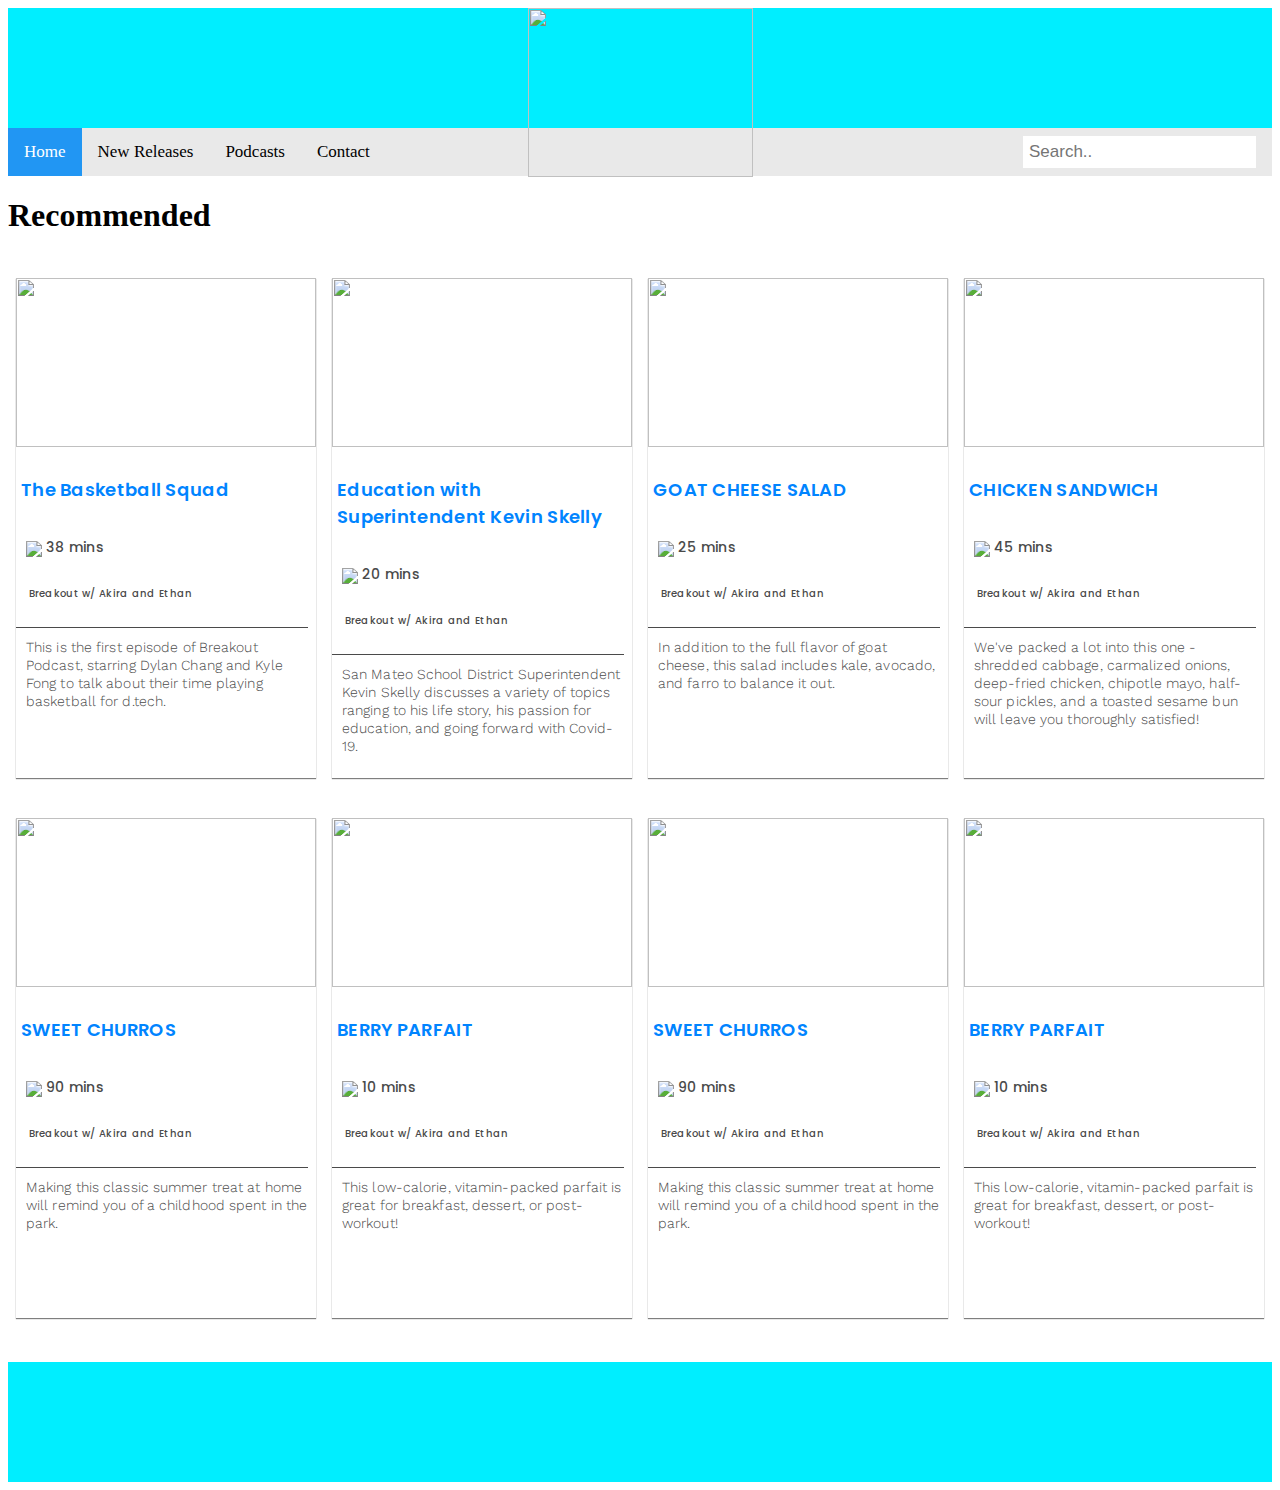
==== index.html @ 917b6dcb "Update index.html" ====
<!DOCTYPE html>
<html>

  <head>
    <meta charset="utf-8">
    <title>Home</title>
    <link rel="stylesheet" type="text/css" href="reset.css" />
    <link rel="stylesheet" type="text/css" href="css/style.css" />
    <link href="https://fonts.googleapis.com/css?family=Poppins:400,600" rel="stylesheet">
    <link href="https://fonts.googleapis.com/css?family=Work+Sans" rel="stylesheet">
    <script src="https://kit.fontawesome.com/f1a1d6ea13.js" crossorigin="anonymous"></script>
  </head>

  <body>

    <div class="container">

      <header>
         <img src="https://iili.io/JOYU8v.png" class="logo">
      </header>

      <div class="topnav">
        <a class="active" href="index.html">Home</a>
        <a href="recent.html">New Releases</a>
        <a href="podcast.html">Podcasts</a>
        <a href="contact.html">Contact</a>
        <input type="text" placeholder="Search..">
      </div>

      <h1>Recommended</h1>

      <main>
        <div class="recipe a">
          <img src="https://i.ytimg.com/vi/mdMK1BZ7XjU/hqdefault.jpg?sqp=-oaymwEZCPYBEIoBSFXyq4qpAwsIARUAAIhCGAFwAQ==&rs=AOn4CLCXfN_ZaGYLfil5cJaO2UnoOfrtQg" />
          <h2>The Basketball Squad</h2>
          <img src="https://s3.amazonaws.com/codecademy-content/courses/learn-css-grid/lesson-ii/time.svg" class="time" />
          <p class="mins">38 mins</p>
          <br>
          <i class="fas fa-users"></i>
          <p class="pub">Breakout w/ Akira and Ethan</p>
          <p class="description">
            This is the first episode of Breakout Podcast, starring Dylan Chang and Kyle Fong to talk about their time playing basketball for d.tech.</p>
        </div>
        <div class="recipe b">
          <img src="https://i.ytimg.com/vi/KExg7CMBNw0/hqdefault.jpg?sqp=-oaymwEZCPYBEIoBSFXyq4qpAwsIARUAAIhCGAFwAQ==&rs=AOn4CLCQDAZk7Y6VL9HktSI1mZzcldFO5Q" />
          <h2> Education with Superintendent Kevin Skelly</h2>
          <img src="https://s3.amazonaws.com/codecademy-content/courses/learn-css-grid/lesson-ii/time.svg" class="time" />
          <p class="mins">20 mins</p>
          <br>
          <i class="fas fa-users"></i>
          <p class="pub">Breakout w/ Akira and Ethan</p>
          <p class="description">
            San Mateo School District Superintendent Kevin Skelly discusses a variety of topics ranging to his life story, his passion for education, and going forward with Covid-19.
          </p>
        </div>
        <div class="recipe c">
          <img src="https://s3.amazonaws.com/codecademy-content/courses/learn-css-grid/lesson-ii/image-5.png" />
          <h2>GOAT CHEESE SALAD</h2>
          <img src="https://s3.amazonaws.com/codecademy-content/courses/learn-css-grid/lesson-ii/time.svg" class="time" />
          <p class="mins">25 mins</p>
          <br>
          <i class="fas fa-users"></i>
          <p class="pub">Breakout w/ Akira and Ethan</p>
          <p class="description">
            In addition to the full flavor of goat cheese, this salad includes kale, avocado, and farro to balance it out.</p>
        </div>
        <div class="recipe d">
          <img src="https://s3.amazonaws.com/codecademy-content/courses/learn-css-grid/lesson-ii/image-4.png" />
          <h2>CHICKEN SANDWICH</h2>
          <img src="https://s3.amazonaws.com/codecademy-content/courses/learn-css-grid/lesson-ii/time.svg" class="time" />
          <p class="mins">45 mins</p>
          <br>
          <i class="fas fa-users"></i>
          <p class="pub">Breakout w/ Akira and Ethan</p>
          <p class="description">
            We've packed a lot into this one - shredded cabbage, carmalized onions, deep-fried chicken, chipotle mayo, half-sour pickles, and a toasted sesame bun will leave you thoroughly satisfied!</p>
        </div>
        <div class="recipe e">
          <img src="https://s3.amazonaws.com/codecademy-content/courses/learn-css-grid/lesson-ii/image-3.png" />
          <h2>SWEET CHURROS</h2>
          <img src="https://s3.amazonaws.com/codecademy-content/courses/learn-css-grid/lesson-ii/time.svg" class="time" />
          <p class="mins">90 mins</p>
          <br>
          <i class="fas fa-users"></i>
          <p class="pub">Breakout w/ Akira and Ethan</p>
          <p class="description">
            Making this classic summer treat at home will remind you of a childhood spent in the park.</p>
        </div>
        <div class="recipe f">
          <img src="https://s3.amazonaws.com/codecademy-content/courses/learn-css-grid/lesson-ii/image-6.png" />
          <h2>BERRY PARFAIT</h2>
          <img src="https://s3.amazonaws.com/codecademy-content/courses/learn-css-grid/lesson-ii/time.svg" class="time" />
          <p class="mins">10 mins</p>
          <br>
          <i class="fas fa-users"></i>
          <p class="pub">Breakout w/ Akira and Ethan</p>
          <p class="description">
            This low-calorie, vitamin-packed parfait is great for breakfast, dessert, or post-workout!</p>
        </div>
        <div class="recipe g">
          <img src="https://s3.amazonaws.com/codecademy-content/courses/learn-css-grid/lesson-ii/image-3.png" />
          <h2>SWEET CHURROS</h2>
          <img src="https://s3.amazonaws.com/codecademy-content/courses/learn-css-grid/lesson-ii/time.svg" class="time" />
          <p class="mins">90 mins</p>
          <br>
          <i class="fas fa-users"></i>
          <p class="pub">Breakout w/ Akira and Ethan</p>
          <p class="description">
            Making this classic summer treat at home will remind you of a childhood spent in the park.</p>
        </div>
        <div class="recipe h">
          <img src="https://s3.amazonaws.com/codecademy-content/courses/learn-css-grid/lesson-ii/image-6.png" />
          <h2>BERRY PARFAIT</h2>
          <img src="https://s3.amazonaws.com/codecademy-content/courses/learn-css-grid/lesson-ii/time.svg" class="time" />
          <p class="mins">10 mins</p>
          <br>
          <i class="fas fa-users"></i>
          <p class="pub">Breakout w/ Akira and Ethan</p>
          <p class="description">
            This low-calorie, vitamin-packed parfait is great for breakfast, dessert, or post-workout!</p>
        </div>
      </main>

      <footer>
      </footer>

    </div>
  </body>

</html>
---- css/style.css ----
header, footer {
    background-color: #00eeff;
    text-align: center;
    min-width: 500px;
    height: 120px;
  }
  
 /* Add a black background color to the top navigation bar */
.topnav {
  overflow: hidden;
  background-color: #e9e9e9;
}

/* Style the links inside the navigation bar */
.topnav a {
  float: left;
  display: block;
  color: black;
  text-align: center;
  padding: 14px 16px;
  text-decoration: none;
  font-size: 17px;
}

/* Change the color of links on hover */
.topnav a:hover {
  background-color: #ddd;
  color: black;
}

/* Style the "active" element to highlight the current page */
.topnav a.active {
  background-color: #2196F3;
  color: white;
}

/* Style the search box inside the navigation bar */
.topnav input[type=text] {
  float: right;
  padding: 6px;
  border: none;
  margin-top: 8px;
  margin-right: 16px;
  font-size: 17px;
}

/* When the screen is less than 600px wide, stack the links and the search field vertically instead of horizontally */
@media screen and (max-width: 600px) {
  .topnav a, .topnav input[type=text] {
    float: none;
    display: block;
    text-align: left;
    width: 100%;
    margin: 0;
    padding: 14px;
  }
  .topnav input[type=text] {
    border: 1px solid #ccc;
  }
}

  main {
    display: grid;
    grid-template-columns: 1fr 1fr 1fr 1fr;
    grid-template-rows: repeat(2, 500px);
    grid-gap: 40px 0px;
    margin-top: 44px;
    grid-auto-rows: 500px;
    justify-items: center;
    justify-content: center;
    align-items: stretch;
    align-content: center;
    grid-auto-rows: 500px;
    grid-auto-flow: row;
  }
  
  h2 {
    font-family: Poppins;
    font-size: 18px;
    font-weight: 600;
    letter-spacing: 0.3px;
    text-align: left;
    color: #0084ff;
    padding: 10px 0px 10px 5px;
  }
  
  img {
    width: 300px;
    height: 168.75px;
  }
  
  .recipe {
    box-shadow: 0 1px 1px 0 rgba(0, 0, 0, 0.5);
    width: 300px;
  }

  i {
    padding-left: 12.5px;
    width: 20px;
    height: auto;
  }
  
  .a {
  }
  
  .c {
  }
  
  .time {
    padding-left: 10px;
    padding-top: 5px;
    width: 20px;
    height: auto;
  }
  
  .mins {
    display: inline-block;
    font-family: Poppins;
    font-size: 14px;
    font-weight: 500;
    letter-spacing: 0.3px;
    text-align: left;
    color: #4a4a4a;
    position: relative;
    bottom: 5px;
  }

  .pub {
    display: inline-block;
    font-family: Poppins;
    font-size: 10px;
    font-weight: 500;
    letter-spacing: 0.3px;
    text-align: left;
    color: #4a4a4a;
    position: relative;
    bottom: 1px;
    
  }
  
  .description {
    font-family: Work Sans;
    font-size: 14px;
    font-weight: 300;
    line-height: 1.29;
    letter-spacing: 0.1px;
    text-align: left;
    color: #4a4a4a;
    padding: 10px 0px 10px 10px;
    border-top: 1px solid #4a4a4a;
    margin-right: 8px;
  }
  
  .logo {
    width: 225px;
    object-fit: contain;
  }
  
  .container {
    min-width: 500px;
    margin: auto;
  }
  
  footer {
    margin-top: 44px;
  }
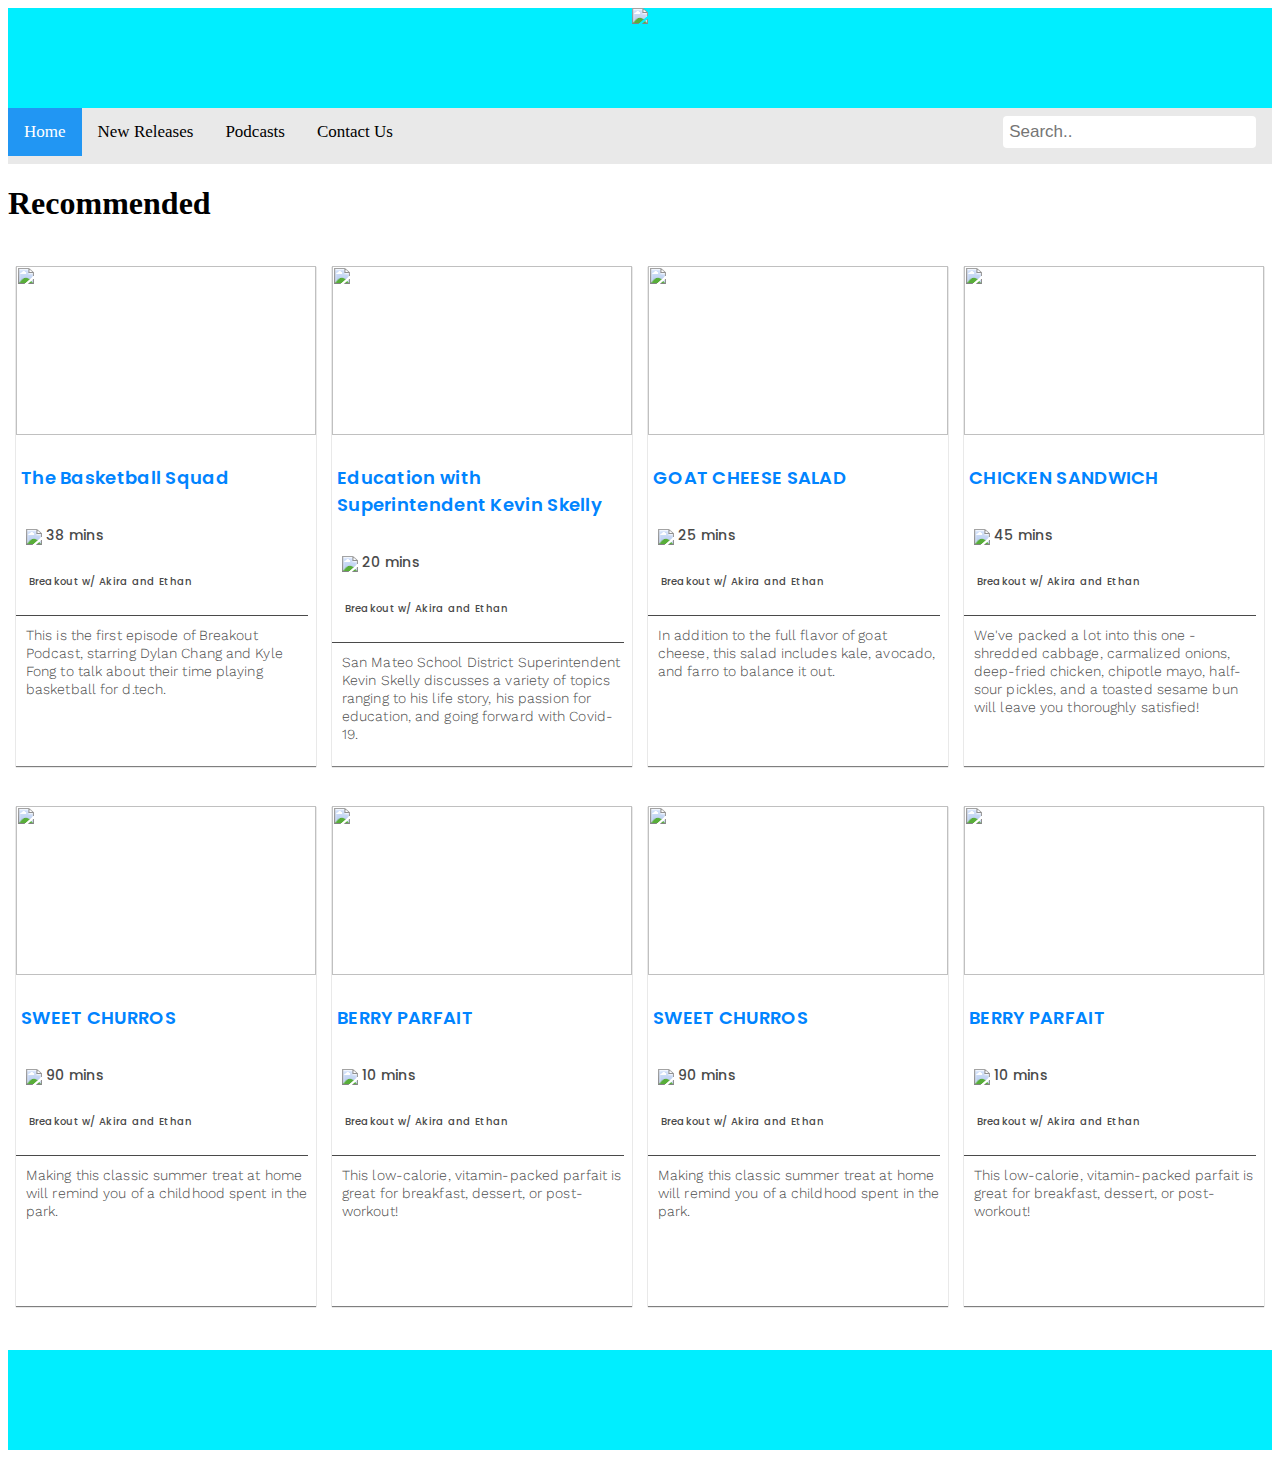
==== commit ac9b70d6: "Update index.html" ====
--- a/index.html
+++ b/index.html
@@ -23,7 +23,7 @@
         <a class="active" href="index.html">Home</a>
         <a href="recent.html">New Releases</a>
         <a href="podcast.html">Podcasts</a>
-        <a href="contact.html">Contact</a>
+        <a href="contact.html">Contact Us</a>
         <input type="text" placeholder="Search..">
       </div>
 
--- a/css/style.css
+++ b/css/style.css
@@ -2,7 +2,7 @@
     background-color: #00eeff;
     text-align: center;
     min-width: 500px;
-    height: 120px;
+    height: 100px;
   }
   
  /* Add a black background color to the top navigation bar */
@@ -42,6 +42,7 @@
   margin-top: 8px;
   margin-right: 16px;
   font-size: 17px;
+  width: 20%;
 }
 
 /* When the screen is less than 600px wide, stack the links and the search field vertically instead of horizontally */
@@ -152,7 +153,8 @@
   }
   
   .logo {
-    width: 225px;
+    height: 90px;
+    width: auto;
     object-fit: contain;
   }
   
@@ -164,3 +166,37 @@
   footer {
     margin-top: 44px;
   }
+
+/* Style inputs with type="text", select elements and textareas */
+input[type=text], select, textarea {
+  width: 100%; /* Full width */
+  padding: 12px; /* Some padding */ 
+  border: 1px solid #ccc; /* Gray border */
+  border-radius: 4px; /* Rounded borders */
+  box-sizing: border-box; /* Make sure that padding and width stays in place */
+  margin-top: 6px; /* Add a top margin */
+  margin-bottom: 16px; /* Bottom margin */
+  resize: vertical /* Allow the user to vertically resize the textarea (not horizontally) */
+}
+
+/* Style the submit button with a specific background color etc */
+input[type=submit] {
+  background-color: #4CAF50;
+  color: white;
+  padding: 12px 20px;
+  border: none;
+  border-radius: 4px;
+  cursor: pointer;
+}
+
+/* When moving the mouse over the submit button, add a darker green color */
+input[type=submit]:hover {
+  background-color: #45a049;
+}
+
+/* Add a background color and some padding around the form */
+.contain {
+  border-radius: 5px;
+  background-color: #f2f2f2;
+  padding: 20px;
+}
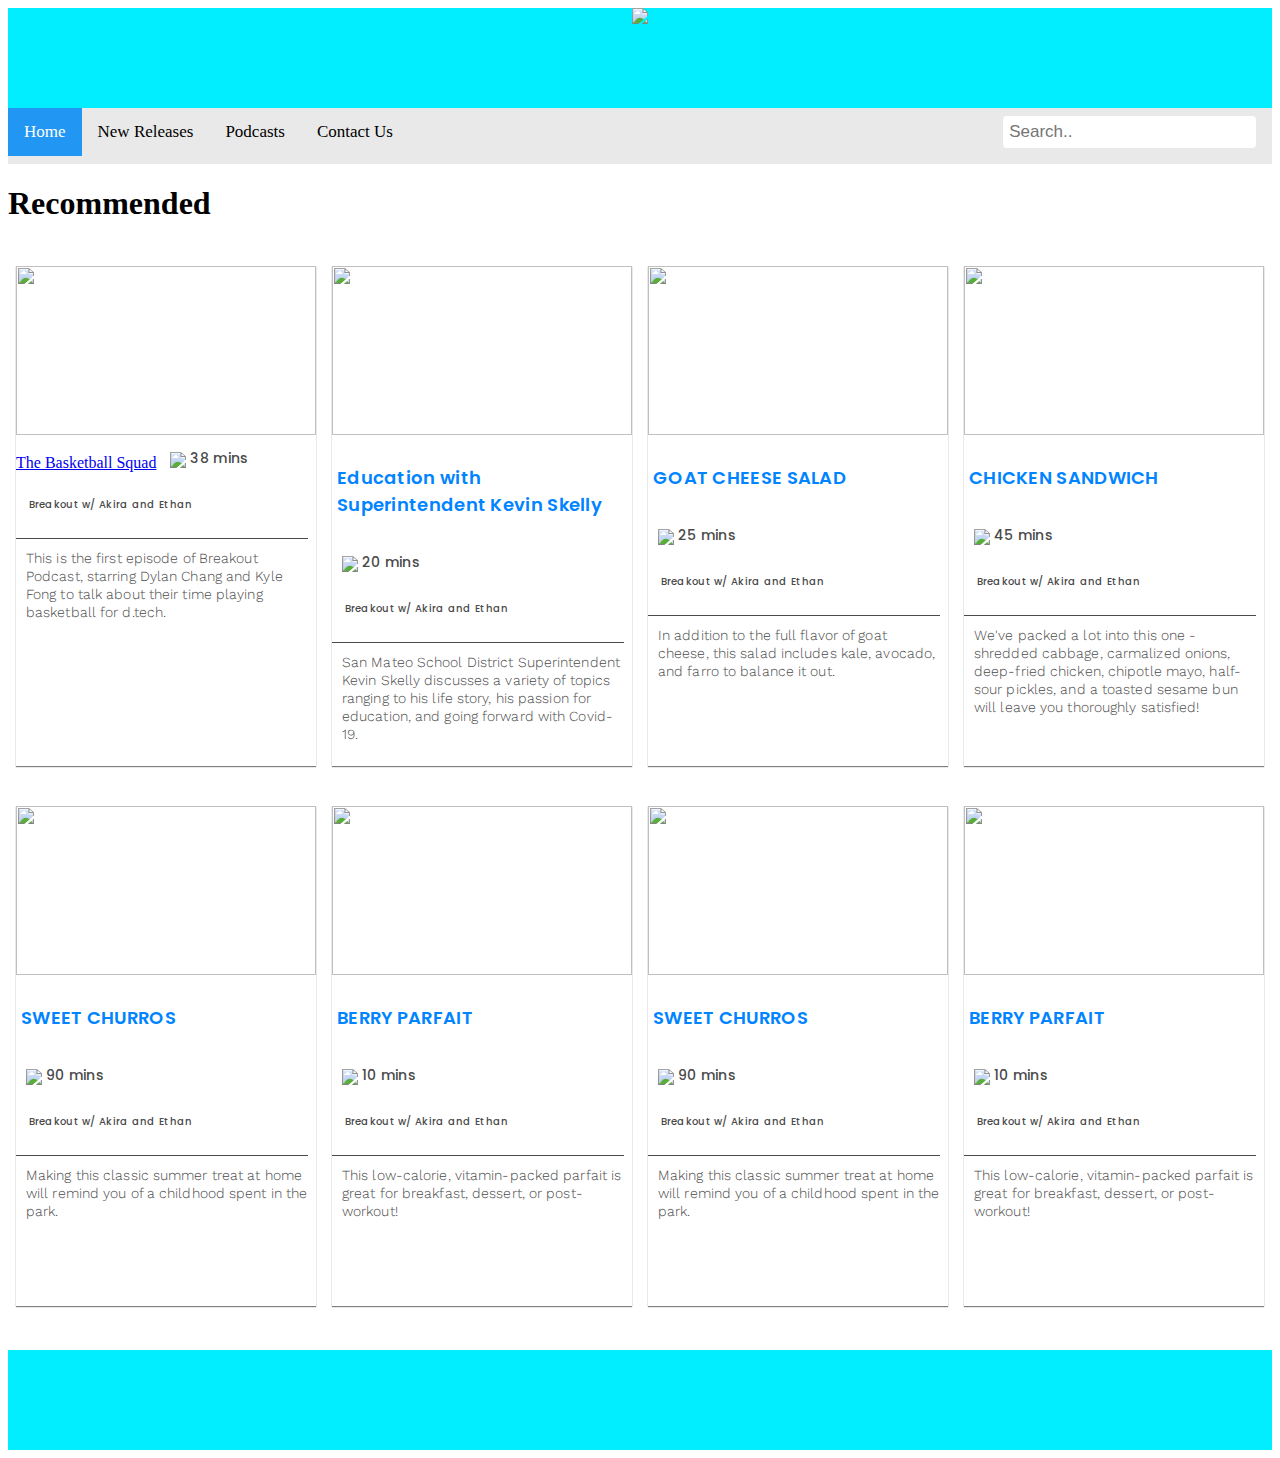
==== commit a8595005: "Update index.html" ====
--- a/index.html
+++ b/index.html
@@ -32,7 +32,7 @@
       <main>
         <div class="recipe a">
           <img src="https://i.ytimg.com/vi/mdMK1BZ7XjU/hqdefault.jpg?sqp=-oaymwEZCPYBEIoBSFXyq4qpAwsIARUAAIhCGAFwAQ==&rs=AOn4CLCXfN_ZaGYLfil5cJaO2UnoOfrtQg" />
-          <h2>The Basketball Squad</h2>
+          <a href="videoone.htmk">The Basketball Squad</a>
           <img src="https://s3.amazonaws.com/codecademy-content/courses/learn-css-grid/lesson-ii/time.svg" class="time" />
           <p class="mins">38 mins</p>
           <br>
--- a/css/style.css
+++ b/css/style.css
@@ -153,7 +153,7 @@
   }
   
   .logo {
-    height: 90px;
+    height: 75px;
     width: auto;
     object-fit: contain;
   }
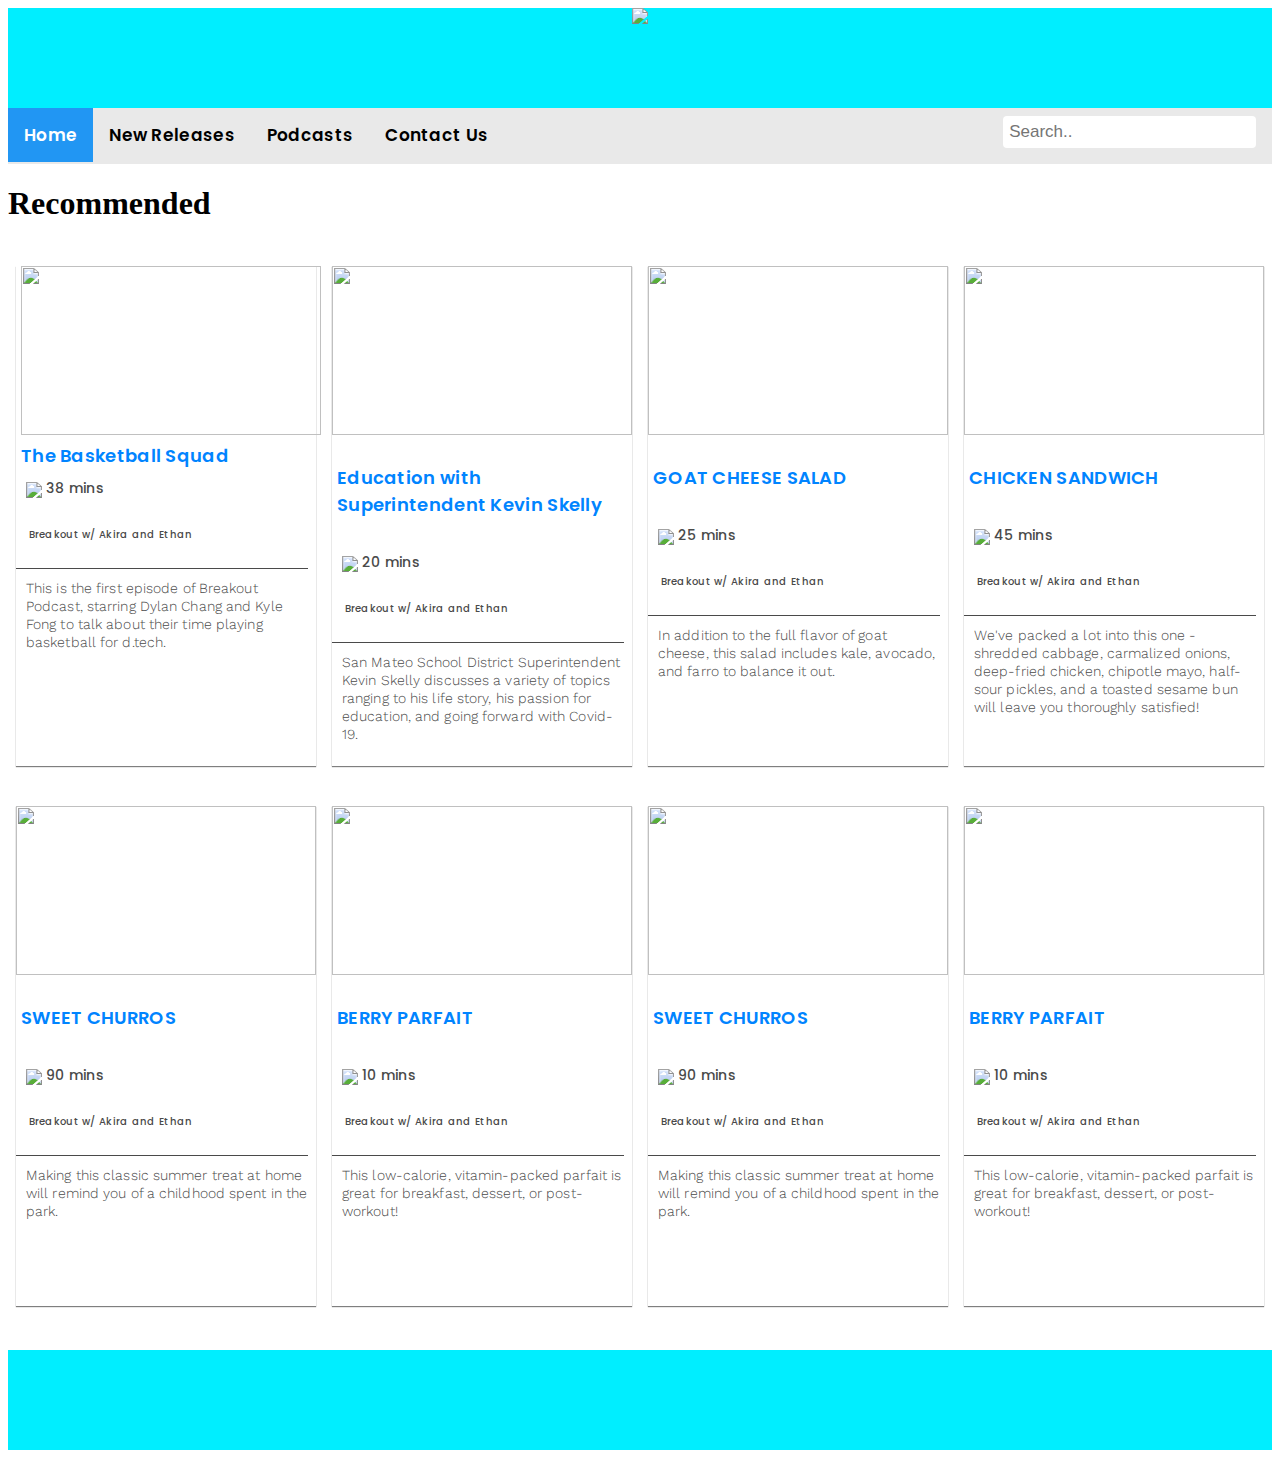
==== commit 16751415: "Update index.html" ====
--- a/index.html
+++ b/index.html
@@ -31,8 +31,9 @@
 
       <main>
         <div class="recipe a">
-          <img src="https://i.ytimg.com/vi/mdMK1BZ7XjU/hqdefault.jpg?sqp=-oaymwEZCPYBEIoBSFXyq4qpAwsIARUAAIhCGAFwAQ==&rs=AOn4CLCXfN_ZaGYLfil5cJaO2UnoOfrtQg" />
-          <a href="videoone.htmk">The Basketball Squad</a>
+          <a href="videoone.html"><img src="https://i.ytimg.com/vi/mdMK1BZ7XjU/hqdefault.jpg?sqp=-oaymwEZCPYBEIoBSFXyq4qpAwsIARUAAIhCGAFwAQ==&rs=AOn4CLCXfN_ZaGYLfil5cJaO2UnoOfrtQg"/></a>
+          <a href="videoone.html">The Basketball Squad</a>
+          <br>
           <img src="https://s3.amazonaws.com/codecademy-content/courses/learn-css-grid/lesson-ii/time.svg" class="time" />
           <p class="mins">38 mins</p>
           <br>
--- a/css/style.css
+++ b/css/style.css
@@ -5,62 +5,62 @@
     height: 100px;
   }
   
- /* Add a black background color to the top navigation bar */
+/* Add a black background color to the top navigation bar */
 .topnav {
-  overflow: hidden;
-  background-color: #e9e9e9;
+    overflow: hidden;
+    background-color: #e9e9e9;
 }
 
 /* Style the links inside the navigation bar */
 .topnav a {
-  float: left;
-  display: block;
-  color: black;
-  text-align: center;
-  padding: 14px 16px;
-  text-decoration: none;
-  font-size: 17px;
+    float: left;
+    display: block;
+    color: black;
+    text-align: center;
+    padding: 14px 16px;
+    text-decoration: none;
+    font-size: 17px;
 }
 
 /* Change the color of links on hover */
 .topnav a:hover {
-  background-color: #ddd;
-  color: black;
+    background-color: #ddd;
+    color: black;
 }
 
 /* Style the "active" element to highlight the current page */
 .topnav a.active {
-  background-color: #2196F3;
-  color: white;
+    background-color: #2196F3;
+    color: white;
 }
 
 /* Style the search box inside the navigation bar */
 .topnav input[type=text] {
-  float: right;
-  padding: 6px;
-  border: none;
-  margin-top: 8px;
-  margin-right: 16px;
-  font-size: 17px;
-  width: 20%;
+    float: right;
+    padding: 6px;
+    border: none;
+    margin-top: 8px;
+    margin-right: 16px;
+    font-size: 17px;
+    width: 20%;
 }
 
 /* When the screen is less than 600px wide, stack the links and the search field vertically instead of horizontally */
 @media screen and (max-width: 600px) {
-  .topnav a, .topnav input[type=text] {
-    float: none;
-    display: block;
-    text-align: left;
-    width: 100%;
-    margin: 0;
-    padding: 14px;
-  }
-  .topnav input[type=text] {
-    border: 1px solid #ccc;
-  }
-}
-
-  main {
+    .topnav a, .topnav input[type=text] {
+        float: none;
+        display: block;
+        text-align: left;
+        width: 100%;
+        margin: 0;
+        padding: 14px;
+    }
+    .topnav input[type=text] {
+        border: 1px solid #ccc;
+    }
+}
+
+main {
     display: grid;
     grid-template-columns: 1fr 1fr 1fr 1fr;
     grid-template-rows: repeat(2, 500px);
@@ -73,9 +73,9 @@
     align-content: center;
     grid-auto-rows: 500px;
     grid-auto-flow: row;
-  }
-  
-  h2 {
+}
+
+h2 {
     font-family: Poppins;
     font-size: 18px;
     font-weight: 600;
@@ -83,38 +83,55 @@
     text-align: left;
     color: #0084ff;
     padding: 10px 0px 10px 5px;
-  }
-  
-  img {
+}
+
+iframe {
+    height: 720;
+    width: 1280;
+    padding-top: 40px;
+}
+
+a {
+    text-decoration: none;
+    font-family: Poppins;
+    font-size: 18px;
+    font-weight: 600;
+    letter-spacing: 0.3px;
+    text-align: left;
+    color: #0084ff;
+    padding: 10px 0px 10px 5px;
+}
+
+img {
     width: 300px;
     height: 168.75px;
-  }
-  
-  .recipe {
+}
+
+.recipe {
     box-shadow: 0 1px 1px 0 rgba(0, 0, 0, 0.5);
     width: 300px;
-  }
-
-  i {
+}
+
+i {
     padding-left: 12.5px;
     width: 20px;
     height: auto;
-  }
-  
-  .a {
-  }
-  
-  .c {
-  }
-  
-  .time {
+}
+
+.a {
+}
+
+.c {
+}
+
+.time {
     padding-left: 10px;
     padding-top: 5px;
     width: 20px;
     height: auto;
-  }
-  
-  .mins {
+}
+
+.mins {
     display: inline-block;
     font-family: Poppins;
     font-size: 14px;
@@ -124,9 +141,9 @@
     color: #4a4a4a;
     position: relative;
     bottom: 5px;
-  }
-
-  .pub {
+}
+
+.pub {
     display: inline-block;
     font-family: Poppins;
     font-size: 10px;
@@ -136,10 +153,9 @@
     color: #4a4a4a;
     position: relative;
     bottom: 1px;
-    
-  }
-  
-  .description {
+}
+
+.description {
     font-family: Work Sans;
     font-size: 14px;
     font-weight: 300;
@@ -150,53 +166,53 @@
     padding: 10px 0px 10px 10px;
     border-top: 1px solid #4a4a4a;
     margin-right: 8px;
-  }
-  
-  .logo {
+}
+
+.logo {
     height: 75px;
     width: auto;
     object-fit: contain;
-  }
-  
-  .container {
+}
+
+.container {
     min-width: 500px;
     margin: auto;
-  }
-  
-  footer {
+}
+
+footer {
     margin-top: 44px;
-  }
+}
 
 /* Style inputs with type="text", select elements and textareas */
 input[type=text], select, textarea {
-  width: 100%; /* Full width */
-  padding: 12px; /* Some padding */ 
-  border: 1px solid #ccc; /* Gray border */
-  border-radius: 4px; /* Rounded borders */
-  box-sizing: border-box; /* Make sure that padding and width stays in place */
-  margin-top: 6px; /* Add a top margin */
-  margin-bottom: 16px; /* Bottom margin */
-  resize: vertical /* Allow the user to vertically resize the textarea (not horizontally) */
+    width: 100%; /* Full width */
+    padding: 12px; /* Some padding */ 
+    border: 1px solid #ccc; /* Gray border */
+    border-radius: 4px; /* Rounded borders */
+    box-sizing: border-box; /* Make sure that padding and width stays in place */
+    margin-top: 6px; /* Add a top margin */
+    margin-bottom: 16px; /* Bottom margin */
+    resize: vertical /* Allow the user to vertically resize the textarea (not horizontally) */
 }
 
 /* Style the submit button with a specific background color etc */
 input[type=submit] {
-  background-color: #4CAF50;
-  color: white;
-  padding: 12px 20px;
-  border: none;
-  border-radius: 4px;
-  cursor: pointer;
+    background-color: #4CAF50;
+    color: white;
+    padding: 12px 20px;
+    border: none;
+    border-radius: 4px;
+    cursor: pointer;
 }
 
 /* When moving the mouse over the submit button, add a darker green color */
 input[type=submit]:hover {
-  background-color: #45a049;
+    background-color: #45a049;
 }
 
 /* Add a background color and some padding around the form */
 .contain {
-  border-radius: 5px;
-  background-color: #f2f2f2;
-  padding: 20px;
-}
+    border-radius: 5px;
+    background-color: #f2f2f2;
+    padding: 20px;
+}
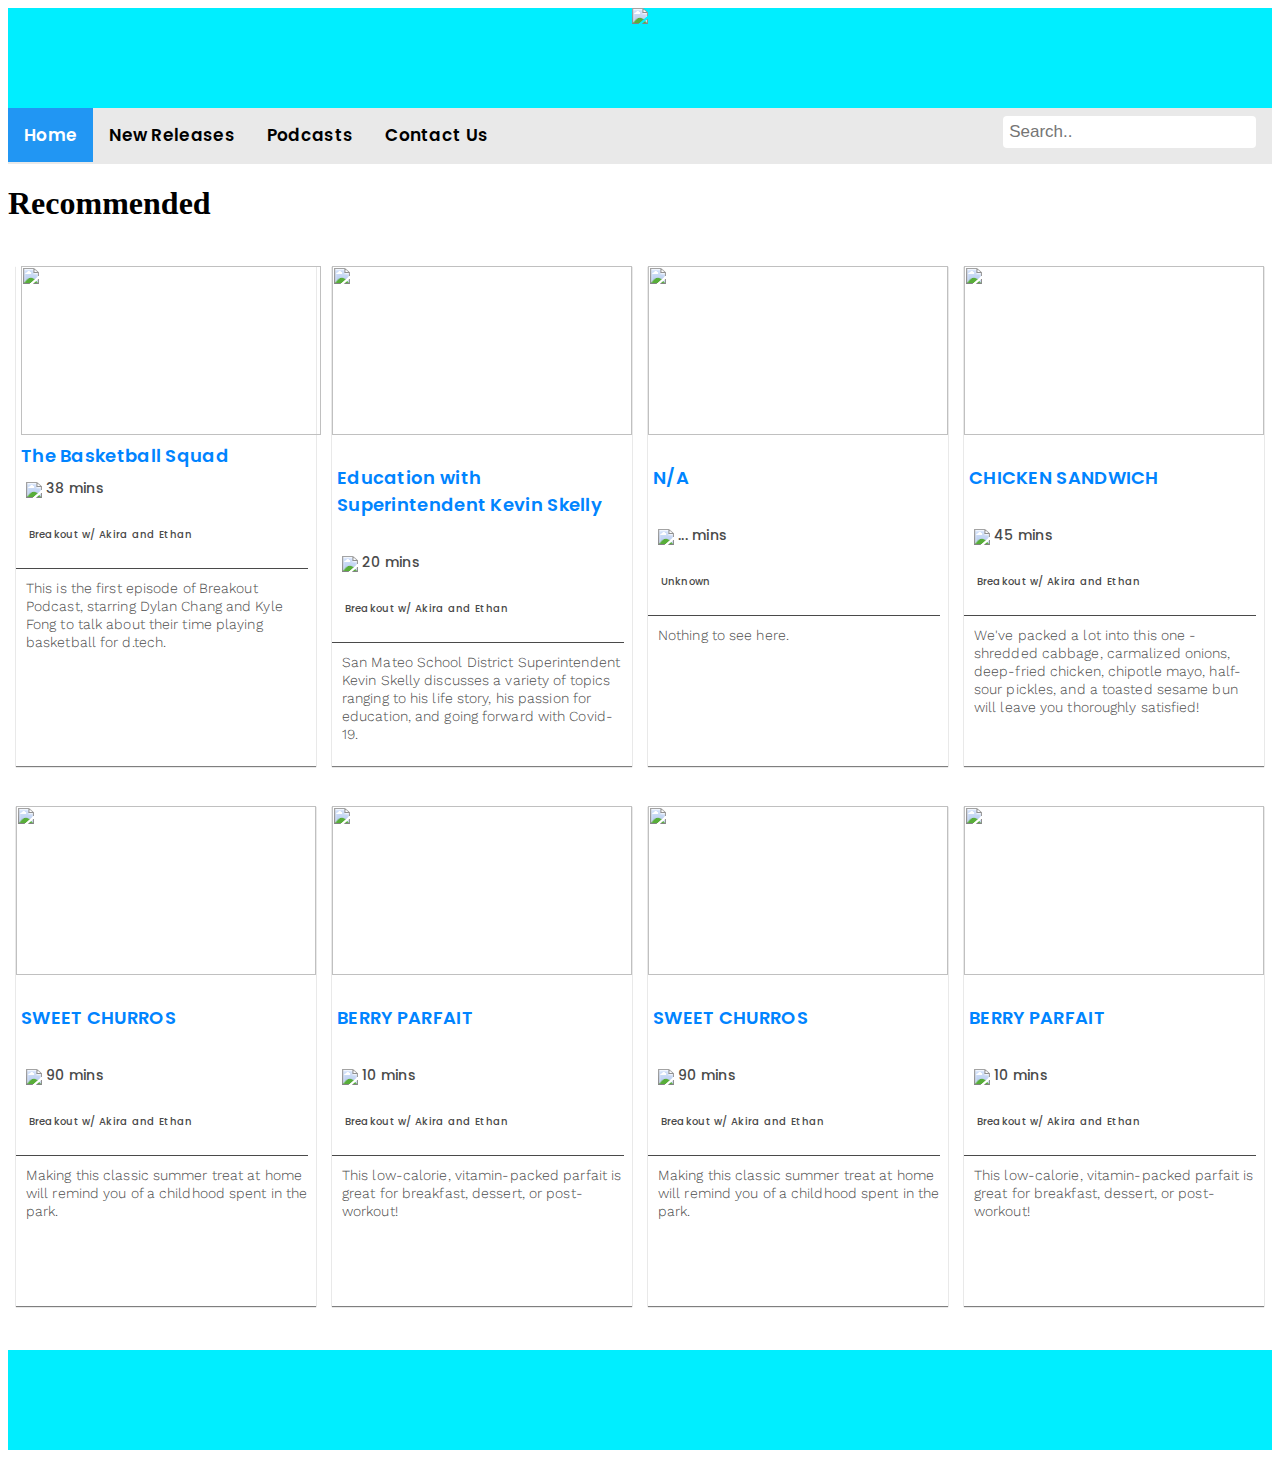
==== commit ebada4f9: "Update index.html" ====
--- a/index.html
+++ b/index.html
@@ -32,7 +32,7 @@
       <main>
         <div class="recipe a">
           <a href="videoone.html"><img src="https://i.ytimg.com/vi/mdMK1BZ7XjU/hqdefault.jpg?sqp=-oaymwEZCPYBEIoBSFXyq4qpAwsIARUAAIhCGAFwAQ==&rs=AOn4CLCXfN_ZaGYLfil5cJaO2UnoOfrtQg"/></a>
-          <a href="videoone.html">The Basketball Squad</a>
+          <a href="videoone.html">    The Basketball Squad</a>
           <br>
           <img src="https://s3.amazonaws.com/codecademy-content/courses/learn-css-grid/lesson-ii/time.svg" class="time" />
           <p class="mins">38 mins</p>
@@ -55,15 +55,15 @@
           </p>
         </div>
         <div class="recipe c">
-          <img src="https://s3.amazonaws.com/codecademy-content/courses/learn-css-grid/lesson-ii/image-5.png" />
-          <h2>GOAT CHEESE SALAD</h2>
+          <img src="https://i.ytimg.com/vi/lO45DNkBMi4/maxresdefault.jpg" />
+          <h2>N/A</h2>
           <img src="https://s3.amazonaws.com/codecademy-content/courses/learn-css-grid/lesson-ii/time.svg" class="time" />
-          <p class="mins">25 mins</p>
+          <p class="mins">... mins</p>
           <br>
           <i class="fas fa-users"></i>
-          <p class="pub">Breakout w/ Akira and Ethan</p>
+          <p class="pub">Unknown</p>
           <p class="description">
-            In addition to the full flavor of goat cheese, this salad includes kale, avocado, and farro to balance it out.</p>
+            Nothing to see here.</p>
         </div>
         <div class="recipe d">
           <img src="https://s3.amazonaws.com/codecademy-content/courses/learn-css-grid/lesson-ii/image-4.png" />
--- a/css/style.css
+++ b/css/style.css
@@ -99,7 +99,7 @@
     letter-spacing: 0.3px;
     text-align: left;
     color: #0084ff;
-    padding: 10px 0px 10px 5px;
+    padding: 0px 0px 10px 5px;
 }
 
 img {
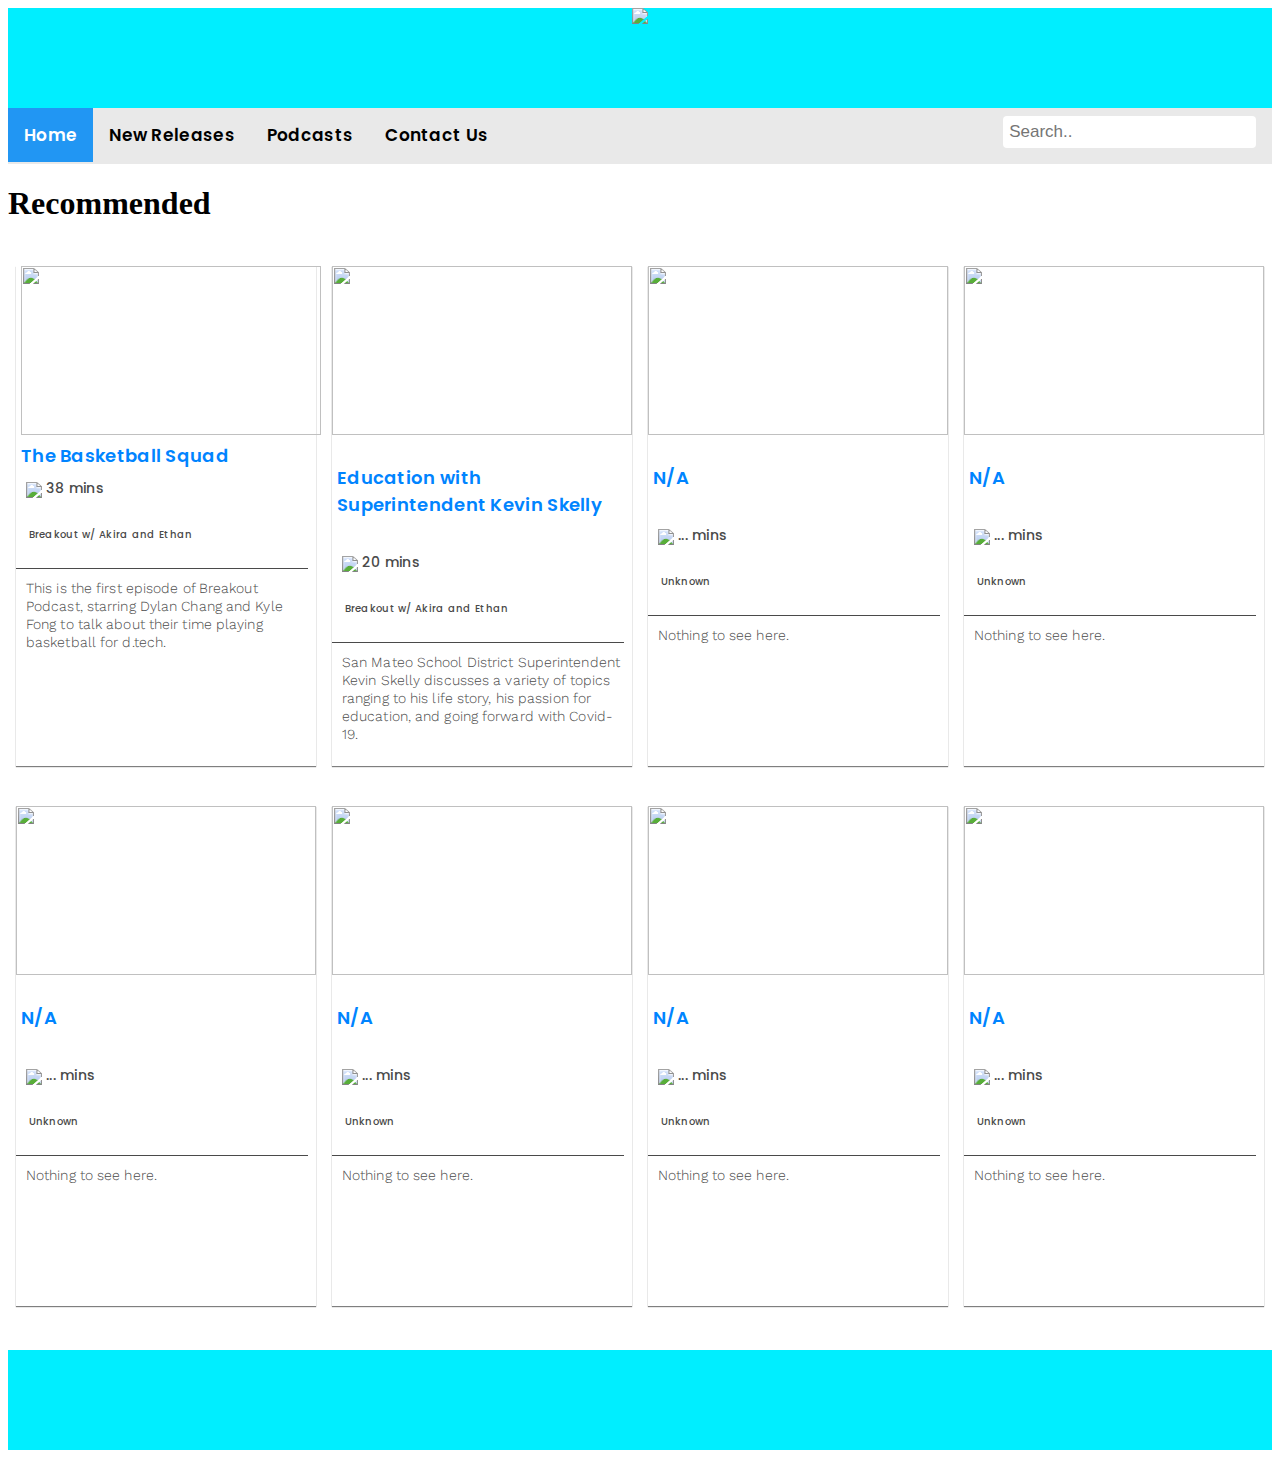
==== commit 74c65dea: "Update index.html" ====
--- a/index.html
+++ b/index.html
@@ -66,59 +66,59 @@
             Nothing to see here.</p>
         </div>
         <div class="recipe d">
-          <img src="https://s3.amazonaws.com/codecademy-content/courses/learn-css-grid/lesson-ii/image-4.png" />
-          <h2>CHICKEN SANDWICH</h2>
+          <img src="https://i.ytimg.com/vi/lO45DNkBMi4/maxresdefault.jpg" />
+          <h2>N/A</h2>
           <img src="https://s3.amazonaws.com/codecademy-content/courses/learn-css-grid/lesson-ii/time.svg" class="time" />
-          <p class="mins">45 mins</p>
+          <p class="mins">... mins</p>
           <br>
           <i class="fas fa-users"></i>
-          <p class="pub">Breakout w/ Akira and Ethan</p>
+          <p class="pub">Unknown</p>
           <p class="description">
-            We've packed a lot into this one - shredded cabbage, carmalized onions, deep-fried chicken, chipotle mayo, half-sour pickles, and a toasted sesame bun will leave you thoroughly satisfied!</p>
+            Nothing to see here.</p>
         </div>
         <div class="recipe e">
-          <img src="https://s3.amazonaws.com/codecademy-content/courses/learn-css-grid/lesson-ii/image-3.png" />
-          <h2>SWEET CHURROS</h2>
+          <img src="https://i.ytimg.com/vi/lO45DNkBMi4/maxresdefault.jpg" />
+          <h2>N/A</h2>
           <img src="https://s3.amazonaws.com/codecademy-content/courses/learn-css-grid/lesson-ii/time.svg" class="time" />
-          <p class="mins">90 mins</p>
+          <p class="mins">... mins</p>
           <br>
           <i class="fas fa-users"></i>
-          <p class="pub">Breakout w/ Akira and Ethan</p>
+          <p class="pub">Unknown</p>
           <p class="description">
-            Making this classic summer treat at home will remind you of a childhood spent in the park.</p>
+            Nothing to see here.</p>
         </div>
         <div class="recipe f">
-          <img src="https://s3.amazonaws.com/codecademy-content/courses/learn-css-grid/lesson-ii/image-6.png" />
-          <h2>BERRY PARFAIT</h2>
+          <img src="https://i.ytimg.com/vi/lO45DNkBMi4/maxresdefault.jpg" />
+          <h2>N/A</h2>
           <img src="https://s3.amazonaws.com/codecademy-content/courses/learn-css-grid/lesson-ii/time.svg" class="time" />
-          <p class="mins">10 mins</p>
+          <p class="mins">... mins</p>
           <br>
           <i class="fas fa-users"></i>
-          <p class="pub">Breakout w/ Akira and Ethan</p>
+          <p class="pub">Unknown</p>
           <p class="description">
-            This low-calorie, vitamin-packed parfait is great for breakfast, dessert, or post-workout!</p>
+            Nothing to see here.</p>
         </div>
         <div class="recipe g">
-          <img src="https://s3.amazonaws.com/codecademy-content/courses/learn-css-grid/lesson-ii/image-3.png" />
-          <h2>SWEET CHURROS</h2>
+          <img src="https://i.ytimg.com/vi/lO45DNkBMi4/maxresdefault.jpg" />
+          <h2>N/A</h2>
           <img src="https://s3.amazonaws.com/codecademy-content/courses/learn-css-grid/lesson-ii/time.svg" class="time" />
-          <p class="mins">90 mins</p>
+          <p class="mins">... mins</p>
           <br>
           <i class="fas fa-users"></i>
-          <p class="pub">Breakout w/ Akira and Ethan</p>
+          <p class="pub">Unknown</p>
           <p class="description">
-            Making this classic summer treat at home will remind you of a childhood spent in the park.</p>
+            Nothing to see here.</p>
         </div>
         <div class="recipe h">
-          <img src="https://s3.amazonaws.com/codecademy-content/courses/learn-css-grid/lesson-ii/image-6.png" />
-          <h2>BERRY PARFAIT</h2>
+          <img src="https://i.ytimg.com/vi/lO45DNkBMi4/maxresdefault.jpg" />
+          <h2>N/A</h2>
           <img src="https://s3.amazonaws.com/codecademy-content/courses/learn-css-grid/lesson-ii/time.svg" class="time" />
-          <p class="mins">10 mins</p>
+          <p class="mins">... mins</p>
           <br>
           <i class="fas fa-users"></i>
-          <p class="pub">Breakout w/ Akira and Ethan</p>
+          <p class="pub">Unknown</p>
           <p class="description">
-            This low-calorie, vitamin-packed parfait is great for breakfast, dessert, or post-workout!</p>
+            Nothing to see here.</p>
         </div>
       </main>
 
